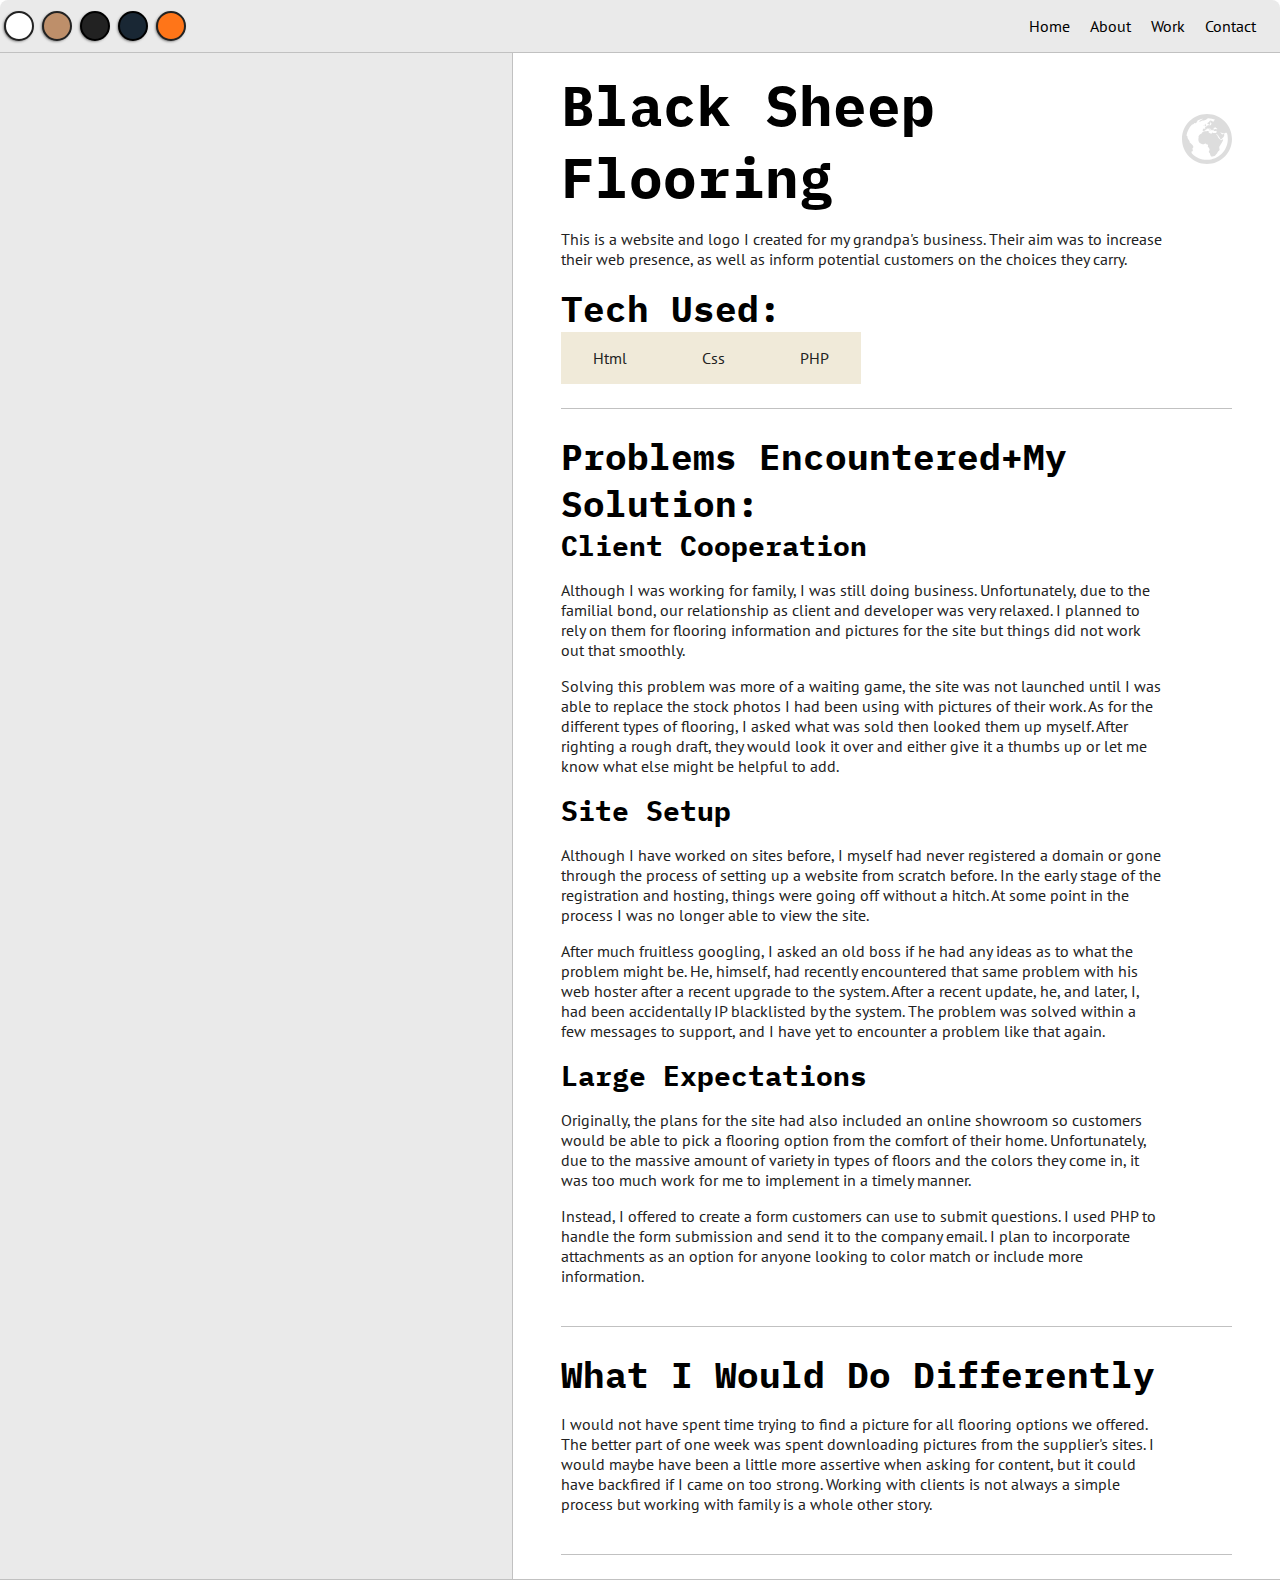
==== work-bsf.html @ 9a79eda3 "add work pages #TODO: add form logic and work pics/demos" ====
<!DOCTYPE html>
<html lang="en">
<head>
   <meta charset="UTF-8">
   <meta http-equiv="X-UA-Compatible" content="IE=edge">
   <meta name="viewport" content="width=device-width, initial-scale=1.0">
   <link rel="stylesheet" type="text/css" href="assets/css/index.css" />
   <link href="https://fonts.googleapis.com/css2?family=IBM+Plex+Mono:wght@500;700&family=PT+Sans&family=Creepster&display=swap" rel="stylesheet">

   <link id="theme-style" rel="stylesheet" type="text/css" href="assets/css/index.css" />
   <title>Black Sheep Flooring</title>
</head>
<body>
   <div class="nav-wrapper">
      <div class="themes">
         <div data-mode="light" id="light" class="theme-dot"></div>
         <div data-mode="retro" id="retro" class="theme-dot"></div>
         <div data-mode="dark" id="dark" class="theme-dot"></div>
         <div data-mode="blue" id="blue" class="theme-dot"></div>
         <div data-mode="season" id="season" class="theme-dot"></div>
      </div>
      <ul id="nav">
         <li><a href="index.html">Home</a></li>
         <li><a href="index.html#about">About</a></li>
         <li><a href="index.html#work">Work</a></li>
         <li><a href="index.html#contact-form">Contact</a></li>
      </ul>
   </div>

   <div class="two-column">
      <section class="w1">
         <div class="work-pics">
            
         </div>
      </section>

      <section class="w2">
         <div class="work-text">
            <div class="project-link">
               <h1>Black Sheep Flooring</h1>
               <a href="#" target="">
                  <svg xmlns="http://www.w3.org/2000/svg" width="50" height="50" viewBox="0 0 24 24"><path d="M13.144 8.171c-.035-.066.342-.102.409-.102.074.009-.196.452-.409.102zm-2.152-3.072l.108-.031c.064.055-.072.095-.051.136.086.155.021.248.008.332-.014.085-.104.048-.149.093-.053.066.258.075.262.085.011.033-.375.089-.304.171.096.136.824-.195.708-.176.225-.113.029-.125-.097-.19-.043-.215-.079-.547-.213-.68l.088-.102c-.206-.299-.36.362-.36.362zm13.008 6.901c0 6.627-5.373 12-12 12-6.628 0-12-5.373-12-12s5.372-12 12-12c6.627 0 12 5.373 12 12zm-8.31-5.371c-.006-.146-.19-.284-.382-.031-.135.174-.111.439-.184.557-.104.175.567.339.567.174.025-.277.732-.063.87-.025.248.069.643-.226.211-.381-.355-.13-.542-.269-.574-.523 0 0 .188-.176.106-.166-.218.027-.614.786-.614.395zm6.296 5.371c0-1.035-.177-2.08-.357-2.632-.058-.174-.189-.312-.359-.378-.256-.1-1.337.597-1.5.254-.107-.229-.324.146-.572.008-.12-.066-.454-.515-.605-.46-.309.111.474.964.688 1.076.201-.152.852-.465.992-.038.268.804-.737 1.685-1.251 2.149-.768.694-.624-.449-1.147-.852-.275-.211-.272-.66-.55-.815-.124-.07-.693-.725-.688-.813l-.017.166c-.094.071-.294-.268-.315-.321 0 .295.48.765.639 1.001.271.405.416.995.748 1.326.178.178.858.914 1.035.898.193-.017.803-.458.911-.433.644.152-1.516 3.205-1.721 3.583-.169.317.138 1.101.113 1.476-.029.433-.37.573-.693.809-.346.253-.265.745-.556.925-.517.318-.889 1.353-1.623 1.348-.216-.001-1.14.36-1.261.007-.094-.256-.22-.45-.353-.703-.13-.248-.015-.505-.173-.724-.109-.152-.475-.497-.508-.677-.002-.155.117-.626.28-.708.229-.117.044-.458.016-.656-.048-.354-.267-.646-.53-.851-.389-.299-.188-.537-.097-.964 0-.204-.124-.472-.398-.392-.564.164-.393-.44-.804-.413-.296.021-.538.209-.813.292-.346.104-.7-.082-1.042-.125-1.407-.178-1.866-1.786-1.499-2.946.037-.19-.114-.542-.048-.689.158-.352.48-.747.762-1.014.158-.15.361-.112.547-.229.287-.181.291-.553.572-.781.4-.325.946-.318 1.468-.388.278-.037 1.336-.266 1.503-.06 0 .038.191.604-.019.572.433.023 1.05.749 1.461.579.211-.088.134-.736.567-.423.262.188 1.436.272 1.68.069.15-.124.234-.93.052-1.021.116.115-.611.124-.679.098-.12-.044-.232.114-.425.025.116.055-.646-.354-.218-.667-.179.131-.346-.037-.539.107-.133.108.062.18-.128.274-.302.153-.53-.525-.644-.602-.116-.076-1.014-.706-.77-.295l.789.785c-.039.025-.207-.286-.207-.059.053-.135.02.579-.104.347-.055-.089.09-.139.006-.268 0-.085-.228-.168-.272-.226-.125-.155-.457-.497-.637-.579-.05-.023-.764.087-.824.11-.07.098-.13.201-.179.311-.148.055-.287.126-.419.214l-.157.353c-.068.061-.765.291-.769.3.029-.075-.487-.171-.453-.321.038-.165.213-.68.168-.868-.048-.197 1.074.284 1.146-.235.029-.225.046-.487-.313-.525.068.008.695-.246.799-.36.146-.168.481-.442.724-.442.284 0 .223-.413.354-.615.131.053-.07.376.087.507-.01-.103.445.057.489.033.104-.054.684-.022.594-.294-.1-.277.051-.195.181-.253-.022.009.34-.619.402-.413-.043-.212-.421.074-.553.063-.305-.024-.176-.52-.061-.665.089-.115-.243-.256-.247-.036-.006.329-.312.627-.241 1.064.108.659-.735-.159-.809-.114-.28.17-.509-.214-.364-.444.148-.235.505-.224.652-.476.104-.178.225-.385.385-.52.535-.449.683-.09 1.216-.041.521.048.176.124.104.324-.069.19.286.258.409.099.07-.092.229-.323.298-.494.089-.222.901-.197.334-.536-.374-.223-2.004-.672-3.096-.672-.236 0-.401.263-.581.412-.356.295-1.268.874-1.775.698-.519-.179-1.63.66-1.808.666-.065.004.004-.634.358-.681-.153.023 1.247-.707 1.209-.859-.046-.18-2.799.822-2.676 1.023.059.092.299.092-.016.294-.18.109-.372.801-.541.801-.505.221-.537-.435-1.099.409l-.894.36c-1.328 1.411-2.247 3.198-2.58 5.183-.013.079.334.226.379.28.112.134.112.712.167.901.138.478.479.744.74 1.179.154.259.41.914.329 1.186.108-.178 1.07.815 1.246 1.022.414.487.733 1.077.061 1.559-.217.156.33 1.129.048 1.368l-.361.093c-.356.219-.195.756.021.982 1.818 1.901 4.38 3.087 7.22 3.087 5.517 0 9.989-4.472 9.989-9.989zm-11.507-6.357c.125-.055.293-.053.311-.22.015-.148.044-.046.08-.1.035-.053-.067-.138-.11-.146-.064-.014-.108.069-.149.104l-.072.019-.068.087.008.048-.087.106c-.085.084.002.139.087.102z"/></svg>
               </a> 
            </div>
            <p>This is a website and logo I created for my grandpa's business.  Their aim was to increase their web presence, as well as inform potential customers on the choices they carry.</p>
            <div class="work-skills">
               <h2>Tech Used:</h2>
               <ul>
                  <li>Html</li>
                  <li>Css</li>
                  <li>PHP</li>
               </ul>
            </div>
            <div class="work-problems">
               <h2>Problems Encountered+My Solution:</h2>
               <h3>Client Cooperation</h3>
               <p>Although I was working for family, I was still doing business.  Unfortunately, due to the familial bond, our relationship as client and developer was very relaxed.  I planned to rely on them for flooring information and pictures for the site but things did not work out that smoothly.</p>
               <p>Solving this problem was more of a waiting game, the site was not launched until I was able to replace the stock photos I had been using with pictures of their work.  As for the different types of flooring, I asked what was sold then looked them up myself.  After righting a rough draft, they would look it over and either give it a thumbs up or let me know what else might be helpful to add.</p>

               <h3>Site Setup</h3>
               <p>Although I have worked on sites before, I myself had never registered a domain or gone through the process of setting up a website from scratch before.  In the early stage of the registration and hosting, things were going off without a hitch.  At some point in the process I was no longer able to view the site.</p>
               <p>After much fruitless googling, I asked an old boss if he had any ideas as to what the problem might be.  He, himself, had recently encountered that same problem with his web hoster after a recent upgrade to the system.  After a recent update, he, and later, I, had been accidentally IP blacklisted by the system.  The problem was solved within a few messages to support, and I have yet to encounter a problem like that again.</p>

               <h3>Large Expectations</h3>
               <p>Originally, the plans for the site had also included an online showroom so customers would be able to pick a flooring option from the comfort of their home.  Unfortunately, due to the massive amount of variety in types of floors and the colors they come in, it was too much work for me to implement in a timely manner.</p>
               <p>Instead, I offered to create a form customers can use to submit questions.  I used PHP to handle the form submission and send it to the company email.  I plan to incorporate attachments as an option for anyone looking to color match or include more information. </p>
            </div>
            <div class="work-different">
               <h2>What I Would Do Differently</h2>
               <p>I would not have spent time trying to find a picture for all flooring options we offered.  The better part of one week was spent downloading pictures from the supplier's sites.  I would maybe have been a little more assertive when asking for content, but it could have backfired if I came on too strong.  Working with clients is not always a simple process but working with family is a whole other story.</p>
            </div>
      </section>         
   </div>

   <script type="text/javascript" src="assets/js/work.js"></script>
---- assets/css/index.css ----
/* Root Variables */
:root {
   --main-color: #eaeaea;
   --secondary-color: #fff;

   --border-color: #c1c1c1;

   --main-txt: black;
   --secondary-txt: #222;

   --main-font: 'IBM Plex Mono', monospace;
   --secondary-font: 'PT Sans', sans-serif;

   --theme-dot-border: #222;

   --preview-bg: rgba(251, 249, 243, 0.8);
   --preview-shadow: #f0ead9;

   --link-border: #17a2b8;

   --btn-color: black;
}

* {
   padding: 0;
   margin: 0;
   box-sizing: border-box;
   border: 0;
   transition: 250ms;
   scroll-behavior: smooth;
   
}

::-webkit-scrollbar {width: 12px;}
::-webkit-scrollbar-track {background-color: var(--secondary-color);}
::-webkit-scrollbar-thumb {background-color: var(--link-border);}

h1, h2, h3, h4, h5, h6, strong {
   color: var(--main-txt);
   font-family: var(--main-font);
}

p, li, span, label, input, textarea {
   color: var(--secondary-txt);
   font-family: var(--secondary-font);
}

a {
   text-decoration: none;
   color: var(--link-border);
   font-family: var(--secondary-font);
}

ul { list-style: none;}

h1 {font-size: 3.5em;}
h2 {font-size: 2.25em;}
h3 {font-size: 1.75em;}
h4 {font-size: 1.5em;}
h5 {font-size: 1.25em;}
h6 {font-size: 1em;}


.s1, .w1 {
   background-color: var(--main-color);
   border-bottom: 1px solid var(--border-color);
}

.s2, .w2 {
   background-color: var(--secondary-color);
   border-bottom: 1px solid var(--border-color);
}


.main {
   width: calc(100% - 20vw);
   margin: 0 auto;
}

.greeting {
   display: grid;
   text-align: center;
   align-content: center;
   min-height: 10vh;
}

.intro {
   background-color: var(--secondary-color);
   border: 1px solid var(--border-color);
   border-radius: .5em .5em 0 0;
   box-shadow: -1px 1px 3px -1px rgba(0,0,0,.75);
   -webkit-box-shadow: -1px 1px 3px -1px rgba(0,0,0,.75);
   -moz-box-shadow: -1px 1px 3px -1px rgba(0,0,0,.75);
   display: grid;
   grid-template-columns: 1fr 1fr;
   grid-template-areas: 
   'nav nav'
   'left-column right-column'
   ;
}

.nav-wrapper {
   grid-area: nav;
   border-bottom: 1px solid var(--border-color);
   display: flex;
   justify-content: space-between;
   align-items: center;
   border-radius: .5em .5em 0 0;
   background-color: var(--main-color);
}

#nav a{
   color: var(--main-txt)
}

#nav {
   margin: 0;
   padding: 1em;
}

#nav li {
   display: inline-block;
   margin-right: .5em;
   margin-left: .5em;
}

.dots {
   display: flex;
   padding: 1em;
}

#dot1 {
   background-color: #fc6058;
}

#dot2 {
   background-color: #fec02f;
}

#dot3 {
   background-color: #2aca3e;
}

.browser-dot {
   background-color: black;
   height: 15px;
   width: 15px;
   border-radius: 50%;
   box-shadow: -1px 1px 3px -1px rgba(0,0,0,.75);
   -webkit-box-shadow: -1px 1px 3px -1px rgba(0,0,0,.75);
   -moz-box-shadow: -1px 1px 3px -1px rgba(0,0,0,.75);
   margin: .15em;
}

.left {
   grid-area: left-column;
   padding: 2em;
}

#profile-pic {
   display: block;
   margin: 1em auto;
   height: 300px;
   width: 300px;
   object-fit: cover;
   border: 2px solid var(--border-color);
   border-radius: 50%;
}

.themes {
   display: flex;
   justify-content: center;
}

.theme-dot {
   height: 30px;
   width: 30px;
   border-radius: 50px;
   background-color: black;
   margin: .25em;
   border: 2px solid var(--theme-dot-border);
   box-shadow: -1px 1px 3px -1px rgba(0,0,0,.75);
   -webkit-box-shadow: -1px 1px 3px -1px rgba(0,0,0,.75);
   -moz-box-shadow: -1px 1px 3px -1px rgba(0,0,0,.75);
   cursor: pointer;
   transition: all 150ms ease-in-out;
}

.theme-dot:hover {
   border-width: 5px;
}

#light {background-color: #fff;}
#retro {background-color: #BE8F6A;}
#dark {
   background-color: #222;
   border-color: black;
}
#blue {
   background-color: #192734;
   border-color: black;
}
#season {background-color: #FF7518;}

.right {
   grid-area: right-column;
   display: grid;
   align-content: center;
}

#preview-shadow {
   width: 350px;
   height: 130px;
   background-color: var(--preview-shadow);
   padding-left: 30px;
   padding-top: 30px;
}

#preview {
   width: 350px;
   border: 2px solid var(--link-border);
   background-color: var(--preview-bg);
   padding: 1em;
   position: relative;
}

.corner {
   height: 8px;
   width: 8px;
   border-radius: 50%;
   border: 2px solid var(--link-border);
   background-color: #fff;
   position: absolute;
}

#corner-tl {
   top: -5px;
   left: -5px;
}

#corner-tr {
   top: -5px;
   right: -5px;
}

#corner-bl {
   bottom: -5px;
   left: -5px;
}

#corner-br {
   bottom: -5px;
   right: -5px;
}

.two-column {
   display: flex;
}

.about-wrapper, .social-wrapper{
   width: 50%;
   padding: 2em 1em;
   align-content: center;
}

.about, .work-skills, .work-problems, .work-different {
   border-bottom: 1px solid var(--border-color);
   padding-bottom: 1.5em;
   margin-bottom: 1.5em;
}

#skills {
   display: flex;
   justify-content: space-evenly;
   background-color: var(--preview-shadow);
   padding: 1em 2em;
}

.social-wrapper {
   align-self: center;
}

.social-wrapper h4 {
   text-align: center;
}

.social-icon-wrapper {
   display: flex;
}

.github, .linkedin {
   margin: 3em auto;
}

svg {
   fill: var(--link-border);
}

.work-wrapper {
   display: grid;
   grid-template-columns: repeat(auto-fit, 320px);
   gap: 1.5em;
   justify-content: center;
   padding: 2em 0;
}

.work {
   border: 1px solid var(--border-color);
   box-shadow: -1px 1px 3px -1px rgba(0,0,0,.75);
   -webkit-box-shadow: -1px 1px 3px -1px rgba(0,0,0,.75);
   -moz-box-shadow: -1px 1px 3px -1px rgba(0,0,0,.75);
}

.thumbnail {
   display: block;
   width: 100%;
   height: 180px;
   object-fit: cover;
}

.work-preview {
   background-color: #fff;
   padding: 1em;
}

.work-title {
   color: black;
}

.work-intro {
   color: #4b5156;
   font-size: 1em;
}

#contact-form {
   display: block;
   max-width: 600px;
   margin: 0 auto;
   border: 1px solid var(--border-color);
   padding: 1em;
   border-radius: .25em;
   background: var(--main-color);
   margin-bottom: 2.5em;
}

.input-field {
   width: 100%;
   padding: .75em 1em;
   border: 1px solid var(--border-color);
   background: var(--secondary-color);
   border-radius: .25em;
}

#contact-form textarea {
   min-height: 100px;
}

#submit {
   margin-top: .75em;
   width: 100%;
   padding: 1em 0;
   color: #fff;
   background: var(--btn-color);
   border: none;
}
/* Work Pages */
.w1 {
   min-width: 40%;
}

.w2 {
   width: 100%;
   border-left: 1px solid var(--border-color);
}

.project-link {
   display: flex;
   align-items: center;
   gap: 2em;
   cursor: default;
}

.project-link svg {
   fill: #81818144;
   cursor: default;
   transition: all 150ms ease-in-out;
}

.project-link:hover svg {
   fill: var(--link-border);
   cursor: pointer;
}

.work-text {
   margin: 1em 3em;
}

.work-text p{
   width: 90%;
   margin: 1em 0;
}


.work-skills ul{
   display: flex;
   max-width: 300px;
   justify-content: space-between;
   background-color: var(--preview-shadow);
   padding: 1em 2em;
}

@media (max-width: 800px) {
   .intro {
      grid-template-columns: 1fr;
      grid-template-areas: 
      'nav'
      'left-column'
      'right-column'
      ;
   }
}
---- assets/css/index.css ----
/* Root Variables */
:root {
   --main-color: #eaeaea;
   --secondary-color: #fff;

   --border-color: #c1c1c1;

   --main-txt: black;
   --secondary-txt: #222;

   --main-font: 'IBM Plex Mono', monospace;
   --secondary-font: 'PT Sans', sans-serif;

   --theme-dot-border: #222;

   --preview-bg: rgba(251, 249, 243, 0.8);
   --preview-shadow: #f0ead9;

   --link-border: #17a2b8;

   --btn-color: black;
}

* {
   padding: 0;
   margin: 0;
   box-sizing: border-box;
   border: 0;
   transition: 250ms;
   scroll-behavior: smooth;
   
}

::-webkit-scrollbar {width: 12px;}
::-webkit-scrollbar-track {background-color: var(--secondary-color);}
::-webkit-scrollbar-thumb {background-color: var(--link-border);}

h1, h2, h3, h4, h5, h6, strong {
   color: var(--main-txt);
   font-family: var(--main-font);
}

p, li, span, label, input, textarea {
   color: var(--secondary-txt);
   font-family: var(--secondary-font);
}

a {
   text-decoration: none;
   color: var(--link-border);
   font-family: var(--secondary-font);
}

ul { list-style: none;}

h1 {font-size: 3.5em;}
h2 {font-size: 2.25em;}
h3 {font-size: 1.75em;}
h4 {font-size: 1.5em;}
h5 {font-size: 1.25em;}
h6 {font-size: 1em;}


.s1, .w1 {
   background-color: var(--main-color);
   border-bottom: 1px solid var(--border-color);
}

.s2, .w2 {
   background-color: var(--secondary-color);
   border-bottom: 1px solid var(--border-color);
}


.main {
   width: calc(100% - 20vw);
   margin: 0 auto;
}

.greeting {
   display: grid;
   text-align: center;
   align-content: center;
   min-height: 10vh;
}

.intro {
   background-color: var(--secondary-color);
   border: 1px solid var(--border-color);
   border-radius: .5em .5em 0 0;
   box-shadow: -1px 1px 3px -1px rgba(0,0,0,.75);
   -webkit-box-shadow: -1px 1px 3px -1px rgba(0,0,0,.75);
   -moz-box-shadow: -1px 1px 3px -1px rgba(0,0,0,.75);
   display: grid;
   grid-template-columns: 1fr 1fr;
   grid-template-areas: 
   'nav nav'
   'left-column right-column'
   ;
}

.nav-wrapper {
   grid-area: nav;
   border-bottom: 1px solid var(--border-color);
   display: flex;
   justify-content: space-between;
   align-items: center;
   border-radius: .5em .5em 0 0;
   background-color: var(--main-color);
}

#nav a{
   color: var(--main-txt)
}

#nav {
   margin: 0;
   padding: 1em;
}

#nav li {
   display: inline-block;
   margin-right: .5em;
   margin-left: .5em;
}

.dots {
   display: flex;
   padding: 1em;
}

#dot1 {
   background-color: #fc6058;
}

#dot2 {
   background-color: #fec02f;
}

#dot3 {
   background-color: #2aca3e;
}

.browser-dot {
   background-color: black;
   height: 15px;
   width: 15px;
   border-radius: 50%;
   box-shadow: -1px 1px 3px -1px rgba(0,0,0,.75);
   -webkit-box-shadow: -1px 1px 3px -1px rgba(0,0,0,.75);
   -moz-box-shadow: -1px 1px 3px -1px rgba(0,0,0,.75);
   margin: .15em;
}

.left {
   grid-area: left-column;
   padding: 2em;
}

#profile-pic {
   display: block;
   margin: 1em auto;
   height: 300px;
   width: 300px;
   object-fit: cover;
   border: 2px solid var(--border-color);
   border-radius: 50%;
}

.themes {
   display: flex;
   justify-content: center;
}

.theme-dot {
   height: 30px;
   width: 30px;
   border-radius: 50px;
   background-color: black;
   margin: .25em;
   border: 2px solid var(--theme-dot-border);
   box-shadow: -1px 1px 3px -1px rgba(0,0,0,.75);
   -webkit-box-shadow: -1px 1px 3px -1px rgba(0,0,0,.75);
   -moz-box-shadow: -1px 1px 3px -1px rgba(0,0,0,.75);
   cursor: pointer;
   transition: all 150ms ease-in-out;
}

.theme-dot:hover {
   border-width: 5px;
}

#light {background-color: #fff;}
#retro {background-color: #BE8F6A;}
#dark {
   background-color: #222;
   border-color: black;
}
#blue {
   background-color: #192734;
   border-color: black;
}
#season {background-color: #FF7518;}

.right {
   grid-area: right-column;
   display: grid;
   align-content: center;
}

#preview-shadow {
   width: 350px;
   height: 130px;
   background-color: var(--preview-shadow);
   padding-left: 30px;
   padding-top: 30px;
}

#preview {
   width: 350px;
   border: 2px solid var(--link-border);
   background-color: var(--preview-bg);
   padding: 1em;
   position: relative;
}

.corner {
   height: 8px;
   width: 8px;
   border-radius: 50%;
   border: 2px solid var(--link-border);
   background-color: #fff;
   position: absolute;
}

#corner-tl {
   top: -5px;
   left: -5px;
}

#corner-tr {
   top: -5px;
   right: -5px;
}

#corner-bl {
   bottom: -5px;
   left: -5px;
}

#corner-br {
   bottom: -5px;
   right: -5px;
}

.two-column {
   display: flex;
}

.about-wrapper, .social-wrapper{
   width: 50%;
   padding: 2em 1em;
   align-content: center;
}

.about, .work-skills, .work-problems, .work-different {
   border-bottom: 1px solid var(--border-color);
   padding-bottom: 1.5em;
   margin-bottom: 1.5em;
}

#skills {
   display: flex;
   justify-content: space-evenly;
   background-color: var(--preview-shadow);
   padding: 1em 2em;
}

.social-wrapper {
   align-self: center;
}

.social-wrapper h4 {
   text-align: center;
}

.social-icon-wrapper {
   display: flex;
}

.github, .linkedin {
   margin: 3em auto;
}

svg {
   fill: var(--link-border);
}

.work-wrapper {
   display: grid;
   grid-template-columns: repeat(auto-fit, 320px);
   gap: 1.5em;
   justify-content: center;
   padding: 2em 0;
}

.work {
   border: 1px solid var(--border-color);
   box-shadow: -1px 1px 3px -1px rgba(0,0,0,.75);
   -webkit-box-shadow: -1px 1px 3px -1px rgba(0,0,0,.75);
   -moz-box-shadow: -1px 1px 3px -1px rgba(0,0,0,.75);
}

.thumbnail {
   display: block;
   width: 100%;
   height: 180px;
   object-fit: cover;
}

.work-preview {
   background-color: #fff;
   padding: 1em;
}

.work-title {
   color: black;
}

.work-intro {
   color: #4b5156;
   font-size: 1em;
}

#contact-form {
   display: block;
   max-width: 600px;
   margin: 0 auto;
   border: 1px solid var(--border-color);
   padding: 1em;
   border-radius: .25em;
   background: var(--main-color);
   margin-bottom: 2.5em;
}

.input-field {
   width: 100%;
   padding: .75em 1em;
   border: 1px solid var(--border-color);
   background: var(--secondary-color);
   border-radius: .25em;
}

#contact-form textarea {
   min-height: 100px;
}

#submit {
   margin-top: .75em;
   width: 100%;
   padding: 1em 0;
   color: #fff;
   background: var(--btn-color);
   border: none;
}
/* Work Pages */
.w1 {
   min-width: 40%;
}

.w2 {
   width: 100%;
   border-left: 1px solid var(--border-color);
}

.project-link {
   display: flex;
   align-items: center;
   gap: 2em;
   cursor: default;
}

.project-link svg {
   fill: #81818144;
   cursor: default;
   transition: all 150ms ease-in-out;
}

.project-link:hover svg {
   fill: var(--link-border);
   cursor: pointer;
}

.work-text {
   margin: 1em 3em;
}

.work-text p{
   width: 90%;
   margin: 1em 0;
}


.work-skills ul{
   display: flex;
   max-width: 300px;
   justify-content: space-between;
   background-color: var(--preview-shadow);
   padding: 1em 2em;
}

@media (max-width: 800px) {
   .intro {
      grid-template-columns: 1fr;
      grid-template-areas: 
      'nav'
      'left-column'
      'right-column'
      ;
   }
}
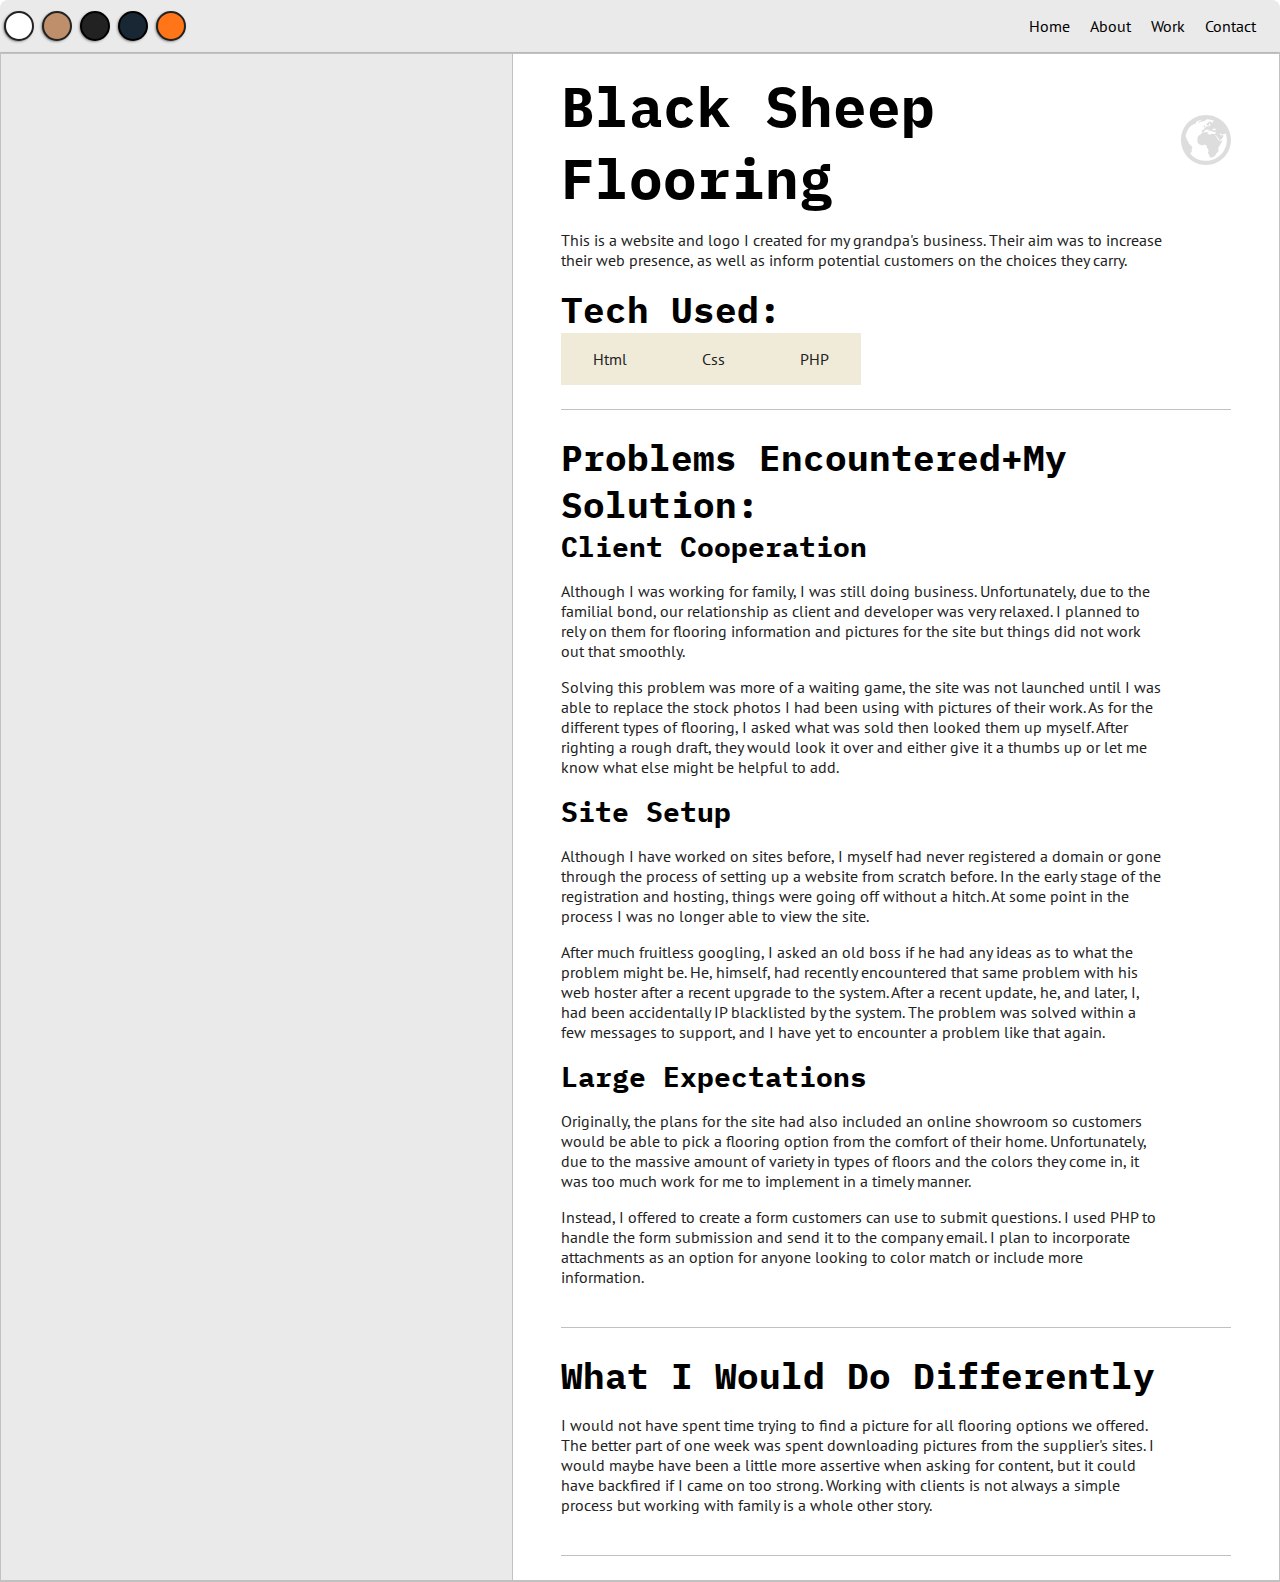
==== commit b0f84735: "add responsive breakpoints #TODO: add work pics/demos" ====
--- a/work-bsf.html
+++ b/work-bsf.html
@@ -27,7 +27,7 @@
       </ul>
    </div>
 
-   <div class="two-column">
+   <div class="two-column work">
       <section class="w1">
          <div class="work-pics">
             
--- a/assets/css/index.css
+++ b/assets/css/index.css
@@ -109,6 +109,8 @@
    background-color: var(--main-color);
 }
 
+.small#nav {display: none;}
+
 #nav a{
    color: var(--main-txt)
 }
@@ -274,6 +276,7 @@
    justify-content: space-evenly;
    background-color: var(--preview-shadow);
    padding: 1em 2em;
+   margin-top: .5em;
 }
 
 .social-wrapper {
@@ -409,7 +412,7 @@
    padding: 1em 2em;
 }
 
-@media (max-width: 800px) {
+@media (max-width: 48em) {
    .intro {
       grid-template-columns: 1fr;
       grid-template-areas: 
@@ -418,4 +421,35 @@
       'right-column'
       ;
    }
+
+   .right {
+      justify-content: center;
+      margin-bottom: 3em;
+   }
+
+   .two-column.work {flex-direction: column-reverse;}
+   .work-wrapper {grid-template-columns: repeat(auto-fit, 250px);}
+}
+
+@media (max-width: 36em) {
+   .large#nav {display: none;}
+   .small#nav {display: inline-block;}
+
+   #profile-pic {
+      height: 200px;
+      width: 200px;
+   }
+
+   #preview-shadow {
+      padding: 0;
+      background-color: rgba(0,0,0,0);
+      width: 100%;
+   }
+   
+   #preview {width: 100%;}
+
+   .two-column {flex-direction: column;}
+
+   .about-wrapper, .social-wrapper {width: 100%;}
+
 }--- a/assets/css/index.css
+++ b/assets/css/index.css
@@ -109,6 +109,8 @@
    background-color: var(--main-color);
 }
 
+.small#nav {display: none;}
+
 #nav a{
    color: var(--main-txt)
 }
@@ -274,6 +276,7 @@
    justify-content: space-evenly;
    background-color: var(--preview-shadow);
    padding: 1em 2em;
+   margin-top: .5em;
 }
 
 .social-wrapper {
@@ -409,7 +412,7 @@
    padding: 1em 2em;
 }
 
-@media (max-width: 800px) {
+@media (max-width: 48em) {
    .intro {
       grid-template-columns: 1fr;
       grid-template-areas: 
@@ -418,4 +421,35 @@
       'right-column'
       ;
    }
+
+   .right {
+      justify-content: center;
+      margin-bottom: 3em;
+   }
+
+   .two-column.work {flex-direction: column-reverse;}
+   .work-wrapper {grid-template-columns: repeat(auto-fit, 250px);}
+}
+
+@media (max-width: 36em) {
+   .large#nav {display: none;}
+   .small#nav {display: inline-block;}
+
+   #profile-pic {
+      height: 200px;
+      width: 200px;
+   }
+
+   #preview-shadow {
+      padding: 0;
+      background-color: rgba(0,0,0,0);
+      width: 100%;
+   }
+   
+   #preview {width: 100%;}
+
+   .two-column {flex-direction: column;}
+
+   .about-wrapper, .social-wrapper {width: 100%;}
+
 }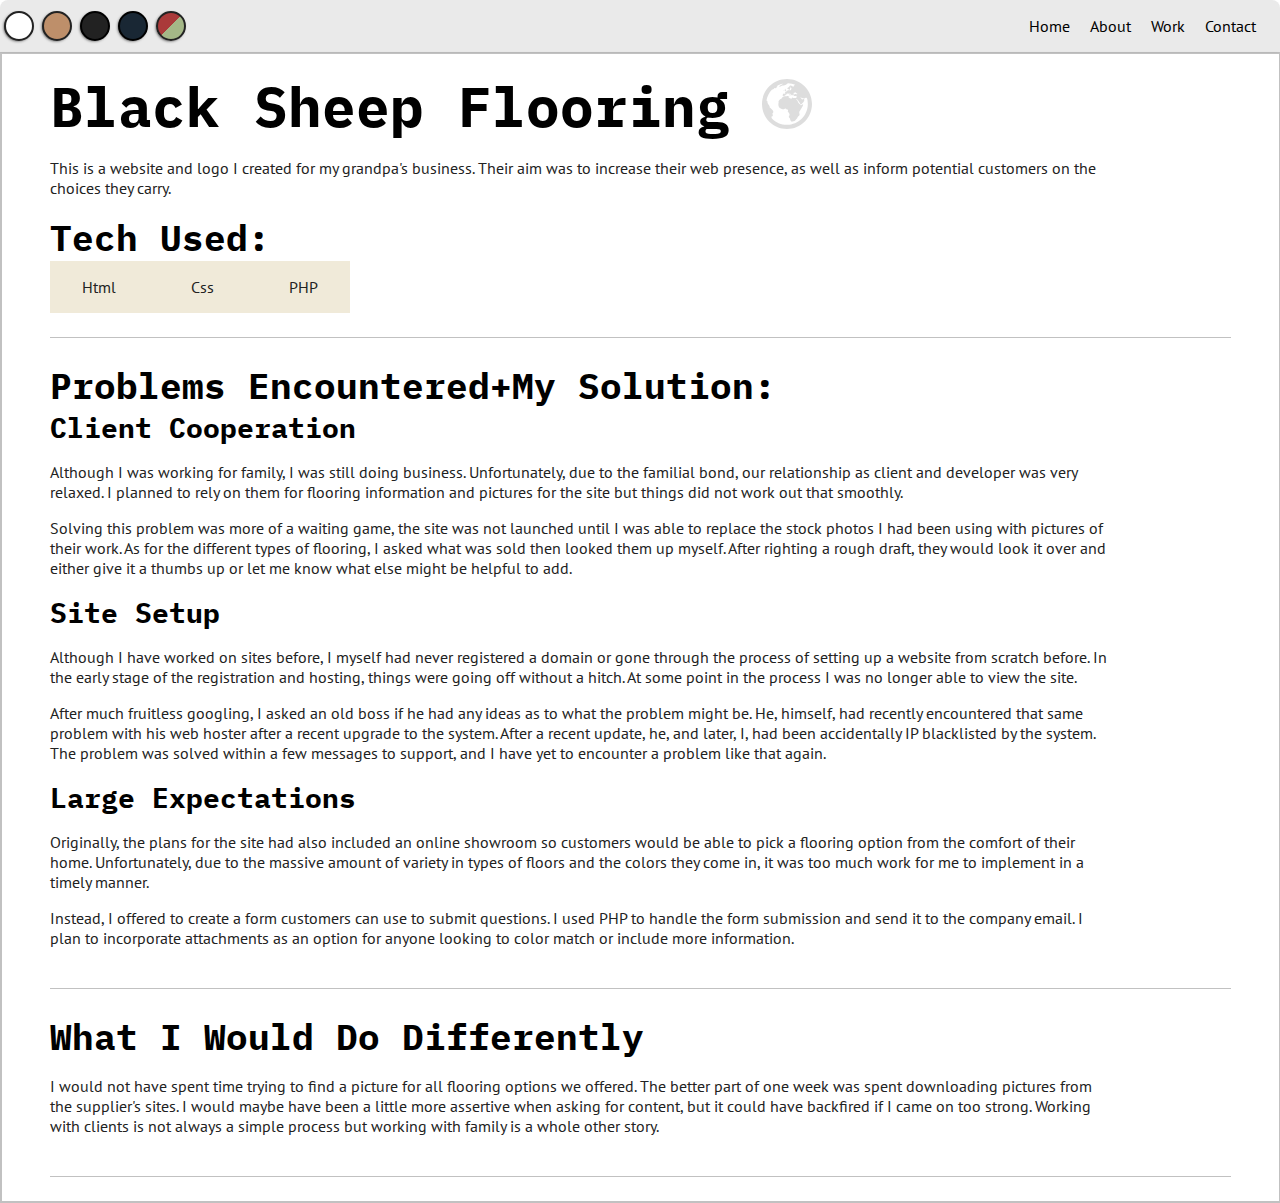
==== commit a4258bf8: "update seasonal theme" ====
--- a/work-bsf.html
+++ b/work-bsf.html
@@ -5,9 +5,9 @@
    <meta http-equiv="X-UA-Compatible" content="IE=edge">
    <meta name="viewport" content="width=device-width, initial-scale=1.0">
    <link rel="stylesheet" type="text/css" href="assets/css/index.css" />
-   <link href="https://fonts.googleapis.com/css2?family=IBM+Plex+Mono:wght@500;700&family=PT+Sans&family=Creepster&display=swap" rel="stylesheet">
-
+   <link href="https://fonts.googleapis.com/css2?family=IBM+Plex+Mono:wght@500;700&family=PT+Sans&family=Festive&display=swap" rel="stylesheet">
    <link id="theme-style" rel="stylesheet" type="text/css" href="assets/css/index.css" />
+   <script type="text/javascript" src="assets/js/work.js" defer></script>
    <title>Black Sheep Flooring</title>
 </head>
 <body>
@@ -71,5 +71,5 @@
             </div>
       </section>         
    </div>
-
-   <script type="text/javascript" src="assets/js/work.js"></script>+</body>
+</html>--- a/assets/css/index.css
+++ b/assets/css/index.css
@@ -38,6 +38,7 @@
 h1, h2, h3, h4, h5, h6, strong {
    color: var(--main-txt);
    font-family: var(--main-font);
+   cursor: default;
 }
 
 p, li, span, label, input, textarea {
@@ -202,7 +203,7 @@
    background-color: #192734;
    border-color: black;
 }
-#season {background-color: #FF7518;}
+#season {background: linear-gradient(-45deg, #A4B787 0 50%, #AA3A3A 50% 100%);;}
 
 .right {
    grid-area: right-column;
@@ -315,10 +316,19 @@
 }
 
 .thumbnail {
-   display: block;
+   display: flex;
    width: 100%;
    height: 180px;
    object-fit: cover;
+   justify-content: center;
+   align-items: center;
+}
+
+.thumbnail p {
+   font-size: 5em;
+   font-weight: bold;
+   color: var(--link-border);
+   font-family: var(--main-font);
 }
 
 .work-preview {
@@ -366,9 +376,10 @@
    background: var(--btn-color);
    border: none;
 }
-/* Work Pages */
+
+/* Project Pages */
 .w1 {
-   min-width: 40%;
+   max-width: 50%;
 }
 
 .w2 {
@@ -403,6 +414,11 @@
    margin: 1em 0;
 }
 
+.work-pics img {
+   width: 100%;
+   background-position: cover;
+}
+
 
 .work-skills ul{
    display: flex;
@@ -412,8 +428,50 @@
    padding: 1em 2em;
 }
 
+/* Design Page */
+.gallery-wrapper {
+   padding: 3em 2em;
+}
+
+.gallery-wrapper h2 {
+   border-bottom: 1px solid var(--border-color);
+   padding-bottom: 1em;
+   margin: 1em 0;
+}
+
+.gallery {
+   display: grid;
+   grid-template-columns: repeat(auto-fit, minmax(200px, 1fr));
+   gap: 1em;
+}
+
+.gallery img {
+   background-size: cover;
+   width: 100%;
+   max-width: 300px;
+   background-color: var(--preview-bg);
+   border-radius: .25em;
+   cursor: pointer;
+}
+
+#lightbox {
+   position: fixed;
+   z-index: 9999;
+   top: 0;
+   width: 100%;
+   height: 100%;
+   display: none;
+}
+
+#lightbox.active {
+   display: flex;
+   background-color: var(--preview-bg);
+   justify-content: center;
+   align-items: center;
+}
+
 @media (max-width: 48em) {
-   .intro {
+   .intro, .design {
       grid-template-columns: 1fr;
       grid-template-areas: 
       'nav'
@@ -427,13 +485,27 @@
       margin-bottom: 3em;
    }
 
+   .thumbnail p {font-size: 3.5em;}
+
    .two-column.work {flex-direction: column-reverse;}
+   .two-column img {width: 100vw;}
    .work-wrapper {grid-template-columns: repeat(auto-fit, 250px);}
+
+   #lightbox img {
+      width: 80%;
+   }
 }
 
 @media (max-width: 36em) {
    .large#nav {display: none;}
-   .small#nav {display: inline-block;}
+   .small#nav {
+      display: inline-block;
+      font-size: .85em;
+   }
+   .browser-dot {
+      height: 10px;
+      width: 10px;
+   }
 
    #profile-pic {
       height: 200px;
--- a/assets/css/index.css
+++ b/assets/css/index.css
@@ -38,6 +38,7 @@
 h1, h2, h3, h4, h5, h6, strong {
    color: var(--main-txt);
    font-family: var(--main-font);
+   cursor: default;
 }
 
 p, li, span, label, input, textarea {
@@ -202,7 +203,7 @@
    background-color: #192734;
    border-color: black;
 }
-#season {background-color: #FF7518;}
+#season {background: linear-gradient(-45deg, #A4B787 0 50%, #AA3A3A 50% 100%);;}
 
 .right {
    grid-area: right-column;
@@ -315,10 +316,19 @@
 }
 
 .thumbnail {
-   display: block;
+   display: flex;
    width: 100%;
    height: 180px;
    object-fit: cover;
+   justify-content: center;
+   align-items: center;
+}
+
+.thumbnail p {
+   font-size: 5em;
+   font-weight: bold;
+   color: var(--link-border);
+   font-family: var(--main-font);
 }
 
 .work-preview {
@@ -366,9 +376,10 @@
    background: var(--btn-color);
    border: none;
 }
-/* Work Pages */
+
+/* Project Pages */
 .w1 {
-   min-width: 40%;
+   max-width: 50%;
 }
 
 .w2 {
@@ -403,6 +414,11 @@
    margin: 1em 0;
 }
 
+.work-pics img {
+   width: 100%;
+   background-position: cover;
+}
+
 
 .work-skills ul{
    display: flex;
@@ -412,8 +428,50 @@
    padding: 1em 2em;
 }
 
+/* Design Page */
+.gallery-wrapper {
+   padding: 3em 2em;
+}
+
+.gallery-wrapper h2 {
+   border-bottom: 1px solid var(--border-color);
+   padding-bottom: 1em;
+   margin: 1em 0;
+}
+
+.gallery {
+   display: grid;
+   grid-template-columns: repeat(auto-fit, minmax(200px, 1fr));
+   gap: 1em;
+}
+
+.gallery img {
+   background-size: cover;
+   width: 100%;
+   max-width: 300px;
+   background-color: var(--preview-bg);
+   border-radius: .25em;
+   cursor: pointer;
+}
+
+#lightbox {
+   position: fixed;
+   z-index: 9999;
+   top: 0;
+   width: 100%;
+   height: 100%;
+   display: none;
+}
+
+#lightbox.active {
+   display: flex;
+   background-color: var(--preview-bg);
+   justify-content: center;
+   align-items: center;
+}
+
 @media (max-width: 48em) {
-   .intro {
+   .intro, .design {
       grid-template-columns: 1fr;
       grid-template-areas: 
       'nav'
@@ -427,13 +485,27 @@
       margin-bottom: 3em;
    }
 
+   .thumbnail p {font-size: 3.5em;}
+
    .two-column.work {flex-direction: column-reverse;}
+   .two-column img {width: 100vw;}
    .work-wrapper {grid-template-columns: repeat(auto-fit, 250px);}
+
+   #lightbox img {
+      width: 80%;
+   }
 }
 
 @media (max-width: 36em) {
    .large#nav {display: none;}
-   .small#nav {display: inline-block;}
+   .small#nav {
+      display: inline-block;
+      font-size: .85em;
+   }
+   .browser-dot {
+      height: 10px;
+      width: 10px;
+   }
 
    #profile-pic {
       height: 200px;
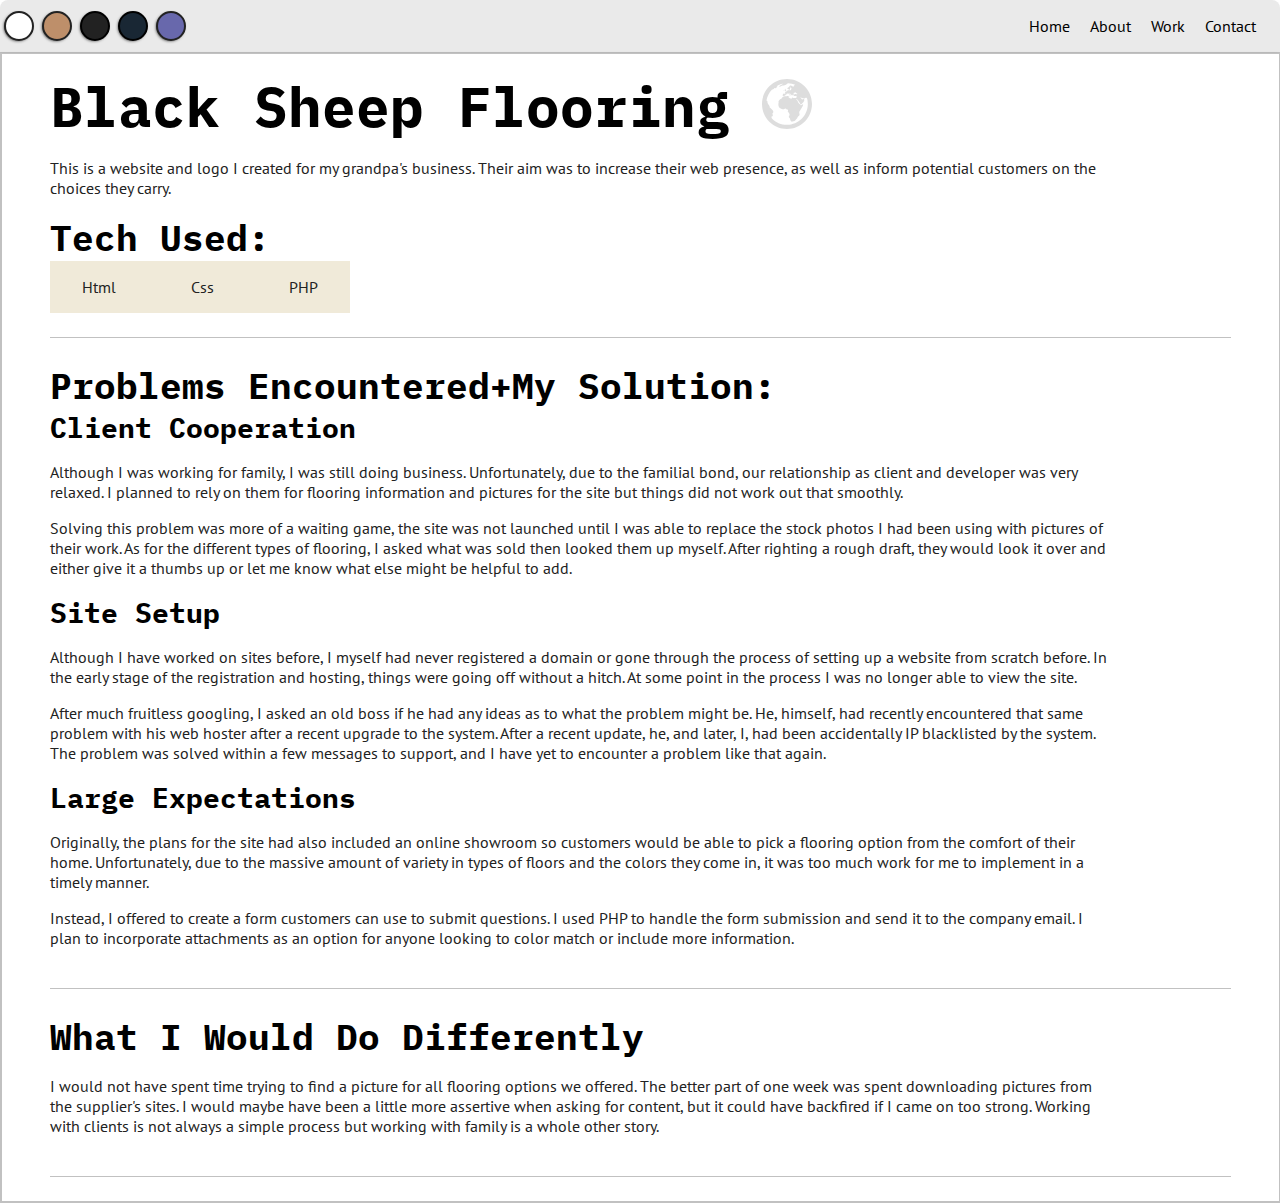
==== commit e3e2179e: "fix navbar on bsf page -smaller sizes" ====
--- a/work-bsf.html
+++ b/work-bsf.html
@@ -24,6 +24,9 @@
          <li><a href="index.html#about">About</a></li>
          <li><a href="index.html#work">Work</a></li>
          <li><a href="index.html#contact-form">Contact</a></li>
+      </ul>
+      <ul class="small" id="nav">
+         <li><a href="index.html">Home</a></li>
       </ul>
    </div>
 
--- a/assets/css/index.css
+++ b/assets/css/index.css
@@ -203,7 +203,7 @@
    background-color: #192734;
    border-color: black;
 }
-#season {background: linear-gradient(-45deg, #A4B787 0 50%, #AA3A3A 50% 100%);;}
+#season {background: #6868AC;}
 
 .right {
    grid-area: right-column;
--- a/assets/css/index.css
+++ b/assets/css/index.css
@@ -203,7 +203,7 @@
    background-color: #192734;
    border-color: black;
 }
-#season {background: linear-gradient(-45deg, #A4B787 0 50%, #AA3A3A 50% 100%);;}
+#season {background: #6868AC;}
 
 .right {
    grid-area: right-column;
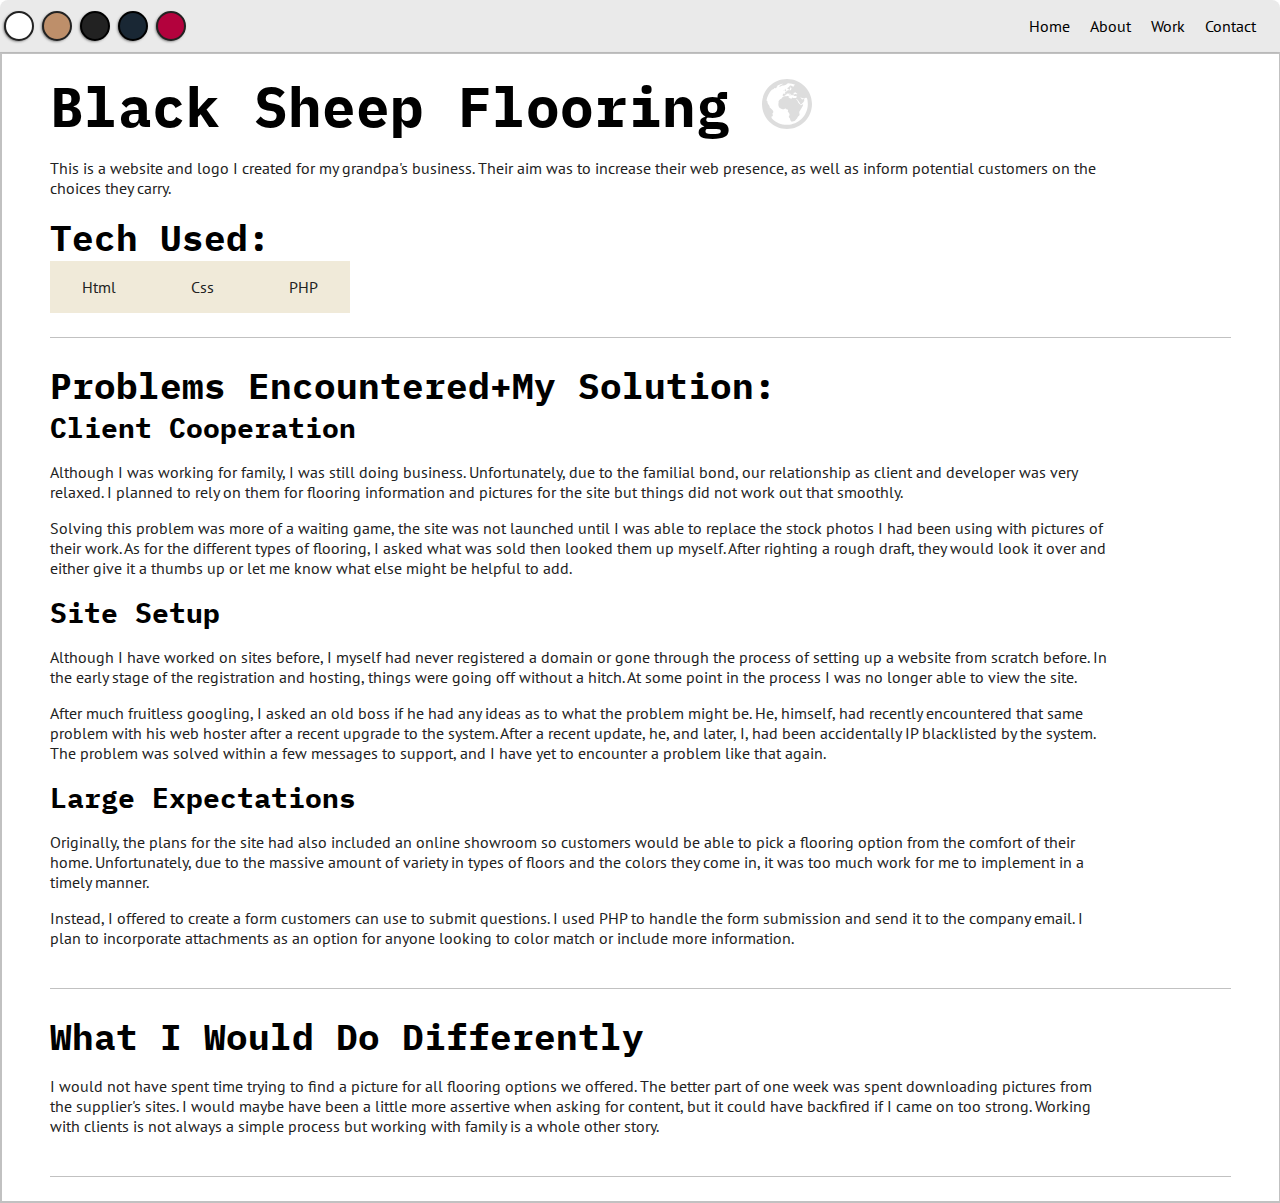
==== commit 37aca668: "update seasonal theme" ====
--- a/work-bsf.html
+++ b/work-bsf.html
@@ -5,7 +5,7 @@
    <meta http-equiv="X-UA-Compatible" content="IE=edge">
    <meta name="viewport" content="width=device-width, initial-scale=1.0">
    <link rel="stylesheet" type="text/css" href="assets/css/index.css" />
-   <link href="https://fonts.googleapis.com/css2?family=IBM+Plex+Mono:wght@500;700&family=PT+Sans&family=Festive&display=swap" rel="stylesheet">
+   <link href="https://fonts.googleapis.com/css2?family=IBM+Plex+Mono:wght@500;700&family=PT+Sans&family=Dancing+Script&display=swap" rel="stylesheet">
    <link id="theme-style" rel="stylesheet" type="text/css" href="assets/css/index.css" />
    <script type="text/javascript" src="assets/js/work.js" defer></script>
    <title>Black Sheep Flooring</title>
@@ -19,7 +19,7 @@
          <div data-mode="blue" id="blue" class="theme-dot"></div>
          <div data-mode="season" id="season" class="theme-dot"></div>
       </div>
-      <ul id="nav">
+      <ul class="large" id="nav">
          <li><a href="index.html">Home</a></li>
          <li><a href="index.html#about">About</a></li>
          <li><a href="index.html#work">Work</a></li>
--- a/assets/css/index.css
+++ b/assets/css/index.css
@@ -203,7 +203,7 @@
    background-color: #192734;
    border-color: black;
 }
-#season {background: #6868AC;}
+#season {background: #b3023d;}
 
 .right {
    grid-area: right-column;
@@ -419,6 +419,16 @@
    background-position: cover;
 }
 
+.demo {
+   color: #81818144;
+   transition: all 150ms ease-in-out; 
+   font-size: 2em;
+   font-weight: 700;
+}
+
+.demo:hover {
+   color: var(--link-border);
+}
 
 .work-skills ul{
    display: flex;
--- a/assets/css/index.css
+++ b/assets/css/index.css
@@ -203,7 +203,7 @@
    background-color: #192734;
    border-color: black;
 }
-#season {background: #6868AC;}
+#season {background: #b3023d;}
 
 .right {
    grid-area: right-column;
@@ -419,6 +419,16 @@
    background-position: cover;
 }
 
+.demo {
+   color: #81818144;
+   transition: all 150ms ease-in-out; 
+   font-size: 2em;
+   font-weight: 700;
+}
+
+.demo:hover {
+   color: var(--link-border);
+}
 
 .work-skills ul{
    display: flex;
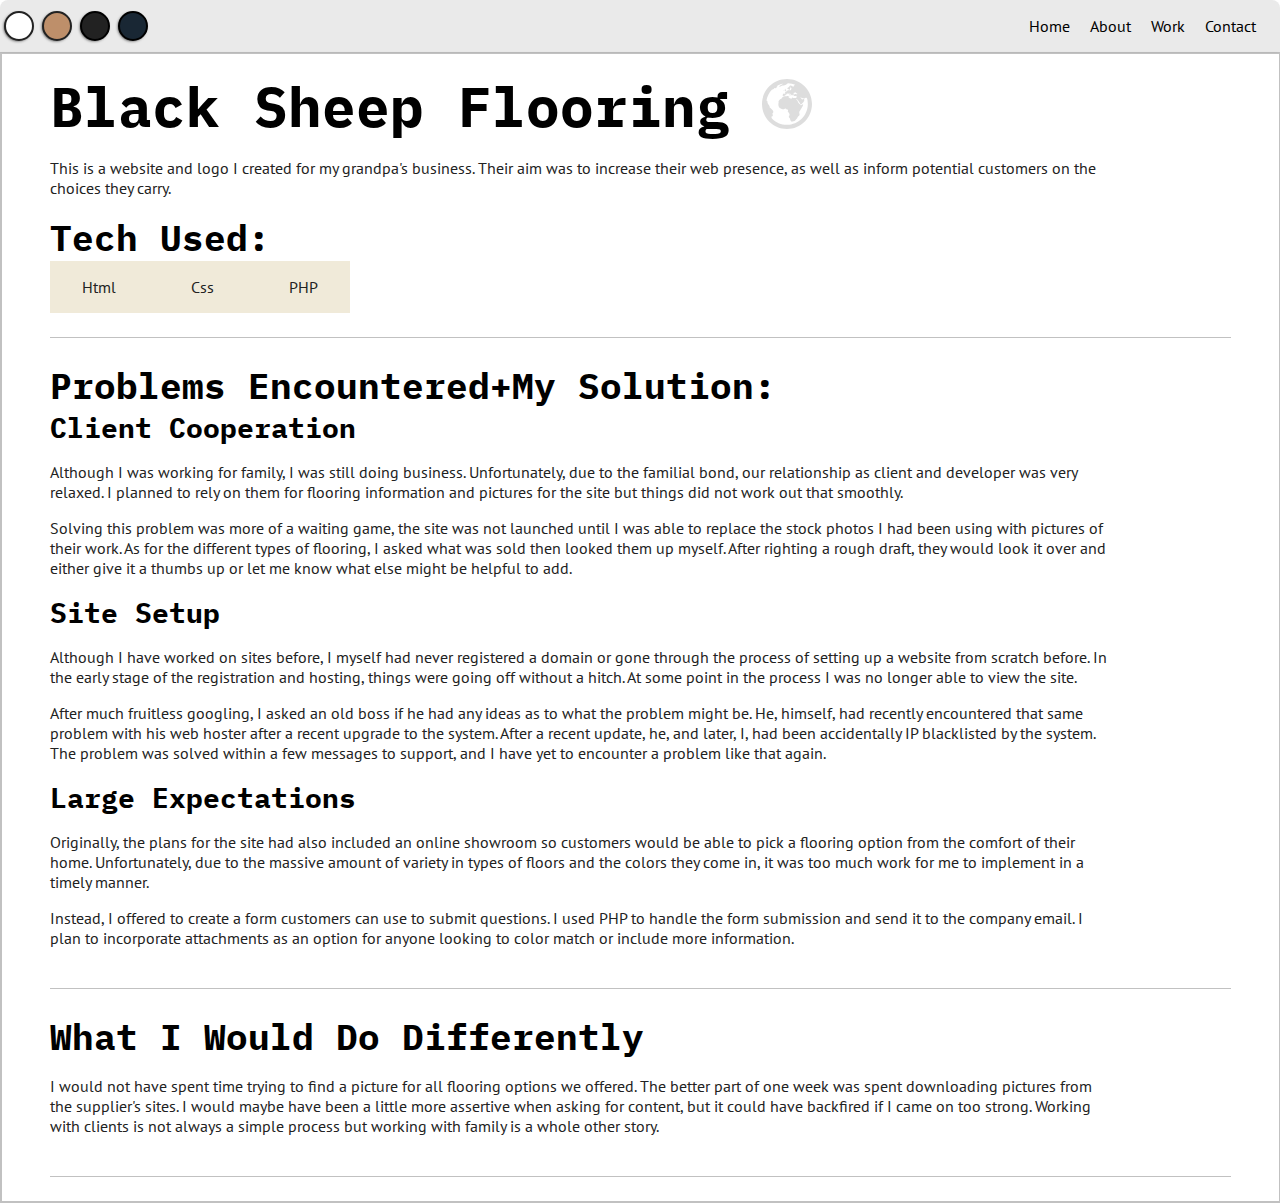
==== commit d26f4b4e: "Added Snapchat analysis" ====
--- a/work-bsf.html
+++ b/work-bsf.html
@@ -17,7 +17,7 @@
          <div data-mode="retro" id="retro" class="theme-dot"></div>
          <div data-mode="dark" id="dark" class="theme-dot"></div>
          <div data-mode="blue" id="blue" class="theme-dot"></div>
-         <div data-mode="season" id="season" class="theme-dot"></div>
+         <!-- <div data-mode="season" id="season" class="theme-dot"></div> -->
       </div>
       <ul class="large" id="nav">
          <li><a href="index.html">Home</a></li>
--- a/assets/css/index.css
+++ b/assets/css/index.css
@@ -409,9 +409,23 @@
    margin: 1em 3em;
 }
 
-.work-text p{
+.work-snap {
+   padding: 1em 3em;
+}
+
+.work-text p {
    width: 90%;
    margin: 1em 0;
+}
+
+.work-snap p {
+   width: 85%;
+   line-height: 1.75em;
+   margin: 1em auto;
+}
+
+p ol {
+   width: 80%;
 }
 
 .work-pics img {
@@ -436,6 +450,11 @@
    justify-content: space-between;
    background-color: var(--preview-shadow);
    padding: 1em 2em;
+}
+
+.gist {
+   margin: 0 auto;
+   width: 75%;
 }
 
 /* Design Page */
--- a/assets/css/index.css
+++ b/assets/css/index.css
@@ -409,9 +409,23 @@
    margin: 1em 3em;
 }
 
-.work-text p{
+.work-snap {
+   padding: 1em 3em;
+}
+
+.work-text p {
    width: 90%;
    margin: 1em 0;
+}
+
+.work-snap p {
+   width: 85%;
+   line-height: 1.75em;
+   margin: 1em auto;
+}
+
+p ol {
+   width: 80%;
 }
 
 .work-pics img {
@@ -436,6 +450,11 @@
    justify-content: space-between;
    background-color: var(--preview-shadow);
    padding: 1em 2em;
+}
+
+.gist {
+   margin: 0 auto;
+   width: 75%;
 }
 
 /* Design Page */
